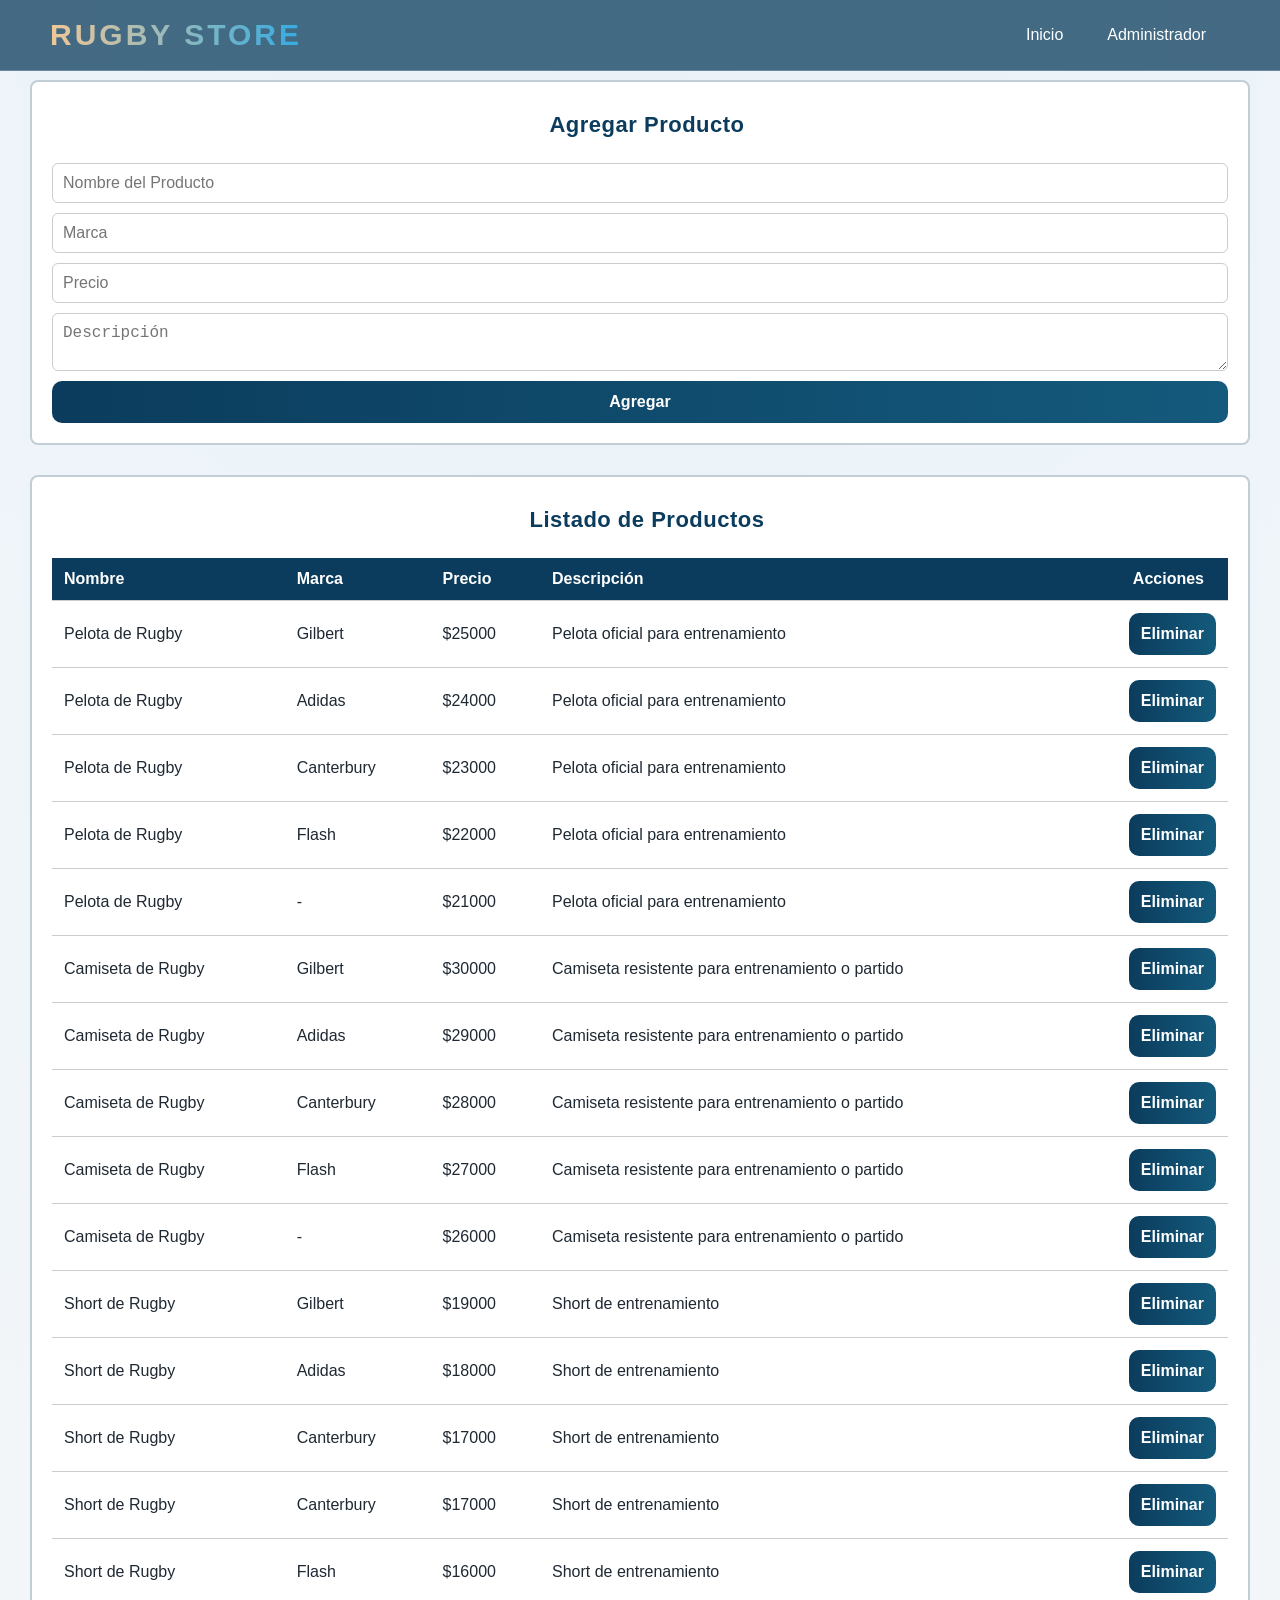
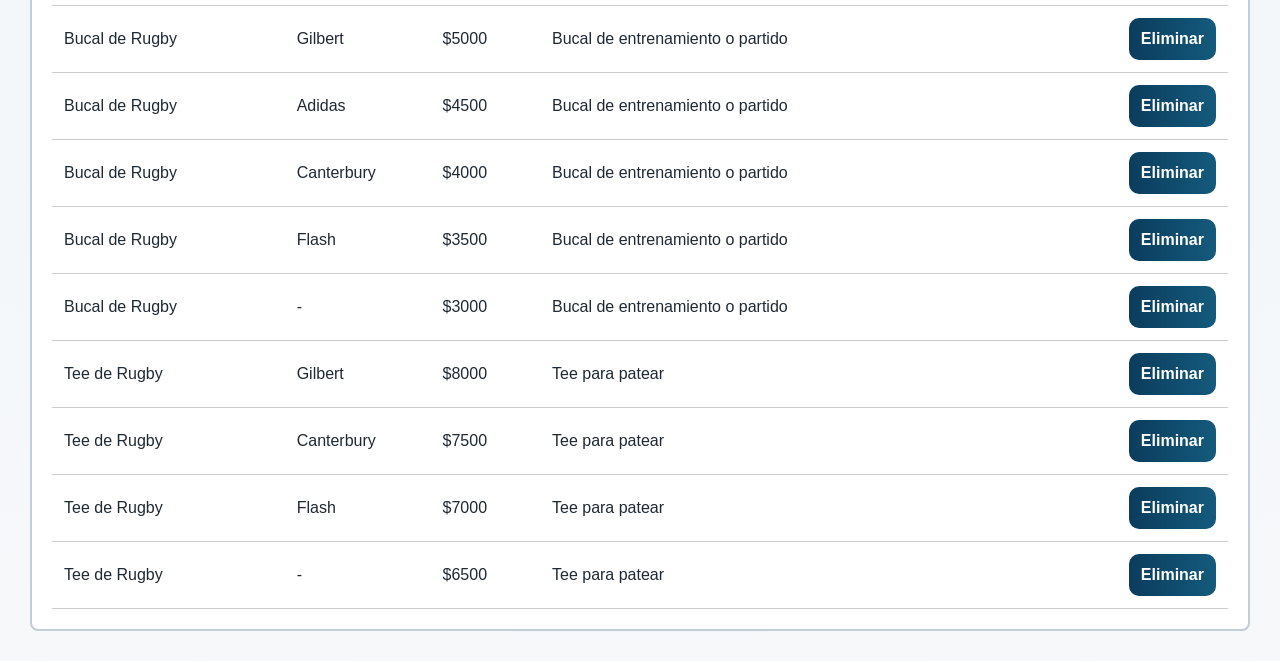
==== admin.html @ 3c960d38 "Subo proyecto de Tienda de Rugby" ====
<!DOCTYPE html>
<html lang="en">
<head>
    <meta charset="UTF-8">
    <meta name="viewport" content="width=device-width, initial-scale=1.0">
    <title>Administrador-Rugby Store</title>
    <link rel="stylesheet" href="css/styles.css">
</head>
<body>
    <header>
        <nav class="navbar">
            <h1 class="logo">Rugby Store</h1>
            <ul class="nav-links">
                <li><a href="index.html">Inicio</a></li>
                <li><a href="admin.html">Administrador</a></li>
            </ul>
        </nav>
    </header>
    <main>
        <div class="form-section">
            <h3>Agregar Producto</h3>
            <form id="formProducto">
                <input type="text" placeholder="Nombre del Producto">
                <input type="text" placeholder="Marca">
                <input type="number" placeholder="Precio">
                <textarea placeholder="Descripción"></textarea>
                <button type="submit">Agregar</button>
            </form>
        </div>
        <div class="table-section">
            <h3>Listado de Productos</h3>
            <table>
                <thead>
                    <tr>
                        <th>Nombre</th>
                        <th>Marca</th>
                        <th>Precio</th>
                        <th>Descripción</th>
                        <th class="acciones">Acciones</th>
                    </tr>
                </thead>
                <tbody id="tabla-productos">
                    
                </tbody>
            </table>
        </div>
    </main>
    <script src="js/app.js"></script>
    
</body>
</html>
---- css/styles.css ----
* {
    margin: 0;
    padding: 0;
    box-sizing: border-box;

}

body {
    animation: bodyFade 0.6s ease forwards;
}

@keyframes bodyFade {
    from {
        opacity: 0;
    }
    to {
        opacity: 1;
    }
}

body {
    font-family: 'Inter', 'Segoe UI', sans-serif;
    background: radial-gradient(circle at top, #eaf2f8, #f6f8fa);
    color: #1f2933;
    padding-top: 50px;
}

tbody tr {
    transition: background 0.3s;
}

tbody tr:hover {
    background: rgba(11, 60, 93, 0.05);
}

h1, h2, h3, h4 {
    font-weight: 600;
    letter-spacing: 0.5px;
}

h2 {
    text-align: top;
    font-size: 50px;
    font-weight: 700;
    margin-bottom: 25px;
    color: #ffffff;
    margin-top: 100px;
}

h3 {
    text-align: center;
    font-size: 22px;
    font-weight: 700;
    margin-bottom: 25px;
    color: #0b3c5d;
    position: center;
    padding-left: 14px;
    padding-top: 10px;
}

h4 {
    text-align: left;
    font-size: 40px;
    font-weight: 700;
    margin-bottom: 25px;
    color: #0b3c5d;
    position: center;
    padding-left: 14px;
    padding-top: 10px;
}

.navbar {
    position: fixed;
    top: 0;
    width: 100%;
    backdrop-filter: blur(12px);
    background: rgba(11, 60, 93, 0.75);
    color: white;
    display: flex;
    justify-content: space-between;
    align-items: center;
    padding: 18px 50px;
    border-bottom: 1px solid rgba(255,255,255,0.2);
    z-index: 1000;
}

.acciones {
    text-align: right;
    padding-right: 24px;
}

.logo {
    font-size: 30px;
    font-weight: 900;
    letter-spacing: 3px;
    text-transform: uppercase;
    transition: transform 0.3s ease;
    background: linear-gradient(90deg, #f0c796, #33abe2);
    background-clip: text;
    -webkit-text-fill-color: transparent;
}

.logo:hover {
    transform: scale(1.05);
}

.nav-links {
    color: white;
    text-decoration: none;
    font-weight: 500;
    padding: 6px 14px;
    display: flex;
    gap: 24px;
    list-style: none;
    border-radius: 999px;
    transition: background 0.3s, transform 0.2s;
}

.nav-links a {
    color: white;
    text-decoration: none;
    font-weight: 500;
    padding: 6px 10px;
    border-radius: 6px;
    transition: background 0.3s, color 0.3s;
}

.nav-links a:hover {
    background: rgba(255,255,255,0.2);
    transform: translateY(-2px);
}

.hero {
    background: linear-gradient(rgba(11, 60, 93, 0.75), rgba(11, 60, 93, 0.75)), url("../img/Hero-Rugby.jpg");
    background-size: cover;
    background-position: center;
    background-repeat: no-repeat;
    color: white;
    text-align: center;
    padding: 90px 20px 70px;
    position: relative;
    margin-top: -50px;
}

.hero h1 {
    font-size: 40px;
    font-weight: 800;
    margin-bottom: 12px;
}

.hero p {
    font-size: 18px;
    max-width: 700px;
    margin: 0 auto;
    opacity: 0.9;
}

.productos {
    padding: 40px 20px;
    display: grid;
    grid-template-columns: repeat(auto-fit, minmax(260px, 1fr));
    gap: 25px;
    max-width: 1200px;
    margin: 0 auto;
}

.productos-section {
    padding: 100px 20px;
}

.productos-section h3 {
    text-align: center;
    font-size: 36px;
    font-weight: 800;
    margin-bottom: 60px;
    position: relative;
}

.productos-section h3::after {
    content: "";
    display: block;
    width: 80px;
    height: 5px;
    background: linear-gradient(90deg, #0b3c5d, #2980b9);
    margin: 16px auto 0;
    border-radius: 10px;
}

.card {
    background: rgba(255,255,255,0.75);
    backdrop-filter: blur(10px);
    height: 400px;
    padding: 10px;
    border-radius: 22px;
    box-shadow: 0 20px 40px rgba(0,0,0,0.1), inset 0 1px 0 rgba(255,255,255,0.6);
    display: flex;
    flex-direction: column;
    transition: transform 0.4s ease, box-shadow 0.4s ease;
}

.card {
    animation: cardUp 0.8s ease both;
}

.card:nth-child(1) { animation-delay: 0.1s }
.card:nth-child(2) { animation-delay: 0.3s }
.card:nth-child(3) { animation-delay: 0.5s }
.card:nth-child(4) { animation-delay: 0.7s }

@keyframes cardUp {
    from {
        opacity: 0;
        transform: translateY(40px) scale(0.75);
    }
    to {
        opacity: 1;
        transform: translateY(0) scale(1);
    }
}

.card:hover {
    transform: scale(1.08);
    box-shadow: 0 85px 90px rgba(0,0,0,0.18);
}

.card img {
    width: 100%;
    height: 250px;
    object-fit: cover;
    border-radius: 16px;
    margin-bottom: 14px;
}

.card h4 {
    font-size: 19px;
    font-weight: 700;
    margin: 6px 0 8px;
    color: #0b3c5d;
    letter-spacing: 0.3px;
}

.card p {
    font-size: 14.5px;
    line-height: 1.65;
    color: #555;
    margin-bottom: 16px;
    text-align: left;
    padding-left: 15px;
}

.card h4::after {
    content: "";
    display: block;
    width: 40px;
    height: 3px;
    background: linear-gradient(90deg, #0b3c5d, #2980b9);
    border-radius: 10px;
    margin-top: 6px;
}

.card button {
    background: linear-gradient(135deg, #0b3c5d, #2980b9);
    border: none;
    border-radius: 999px;
    padding: 12px;
    color: white;
    font-weight: 600;
    cursor: pointer;
    box-shadow: 0 8px 20px rgba(0,0,0,0.3);
    transition: transform 0.3s, box-shadow 0.3s;
}

.card button:hover {
    transform: translateY(-3px);
    box-shadow: 0 14px 30px rgba(0,0,0,0.4);
}

.form-section {
    background-color: white;
    padding: 20px;
    margin: 30px;
    border-radius: 8px;
    border: 2px solid rgba(11, 60, 93, 0.25);
}

form {
    display: flex;
    flex-direction: column;
    gap: 10px;
}

.footer {
    background-color: #111;
    color: #fff;
    text-align: center;
    padding: 20px;
    font-size: 14px;
}

.footer p {
    margin: 0;
    opacity: 0.8;
}


input, textarea, button {
    padding: 10px;
    font-size: 16px;
}

input, textarea {
    border: 1px solid #ccc;
    border-radius: 6px;
    outline: none;
    transition: border-color 0.3s, box-shadow 0.3s;
}

input:focus, textarea:focus {
    border-color: #0b3c5d;
    box-shadow: 0 0 0 3px rgba(11, 60, 93, 0.15);
}

button {
    background: linear-gradient(90deg, #0b3c5d, #145a7c);
    color: white;
    border: none;
    border-radius: 10px;
    padding: 12px;
    font-weight: 600;
    cursor: pointer;
    transition: transform 0.2s, box-shadow 0.2s;
}

button:hover {
    transform: translateY(-2px);
    box-shadow: 0 6px 15px rgba(0,0,0,0.25);
}

.table-section {
    margin: 30px;
    background-color: white;
    padding: 20px;
    margin: 30px;
    border-radius: 8px;
    border: 2px solid rgba(11, 60, 93, 0.25);
}

table {
    width: 100%;
    border-collapse: collapse;
    background-color: white;
}

th, td {
    padding: 12px;
    border-bottom: 1px solid #ccc;
    text-align: left;
}

th {
    background-color: #0b3c5d;
    color: white;
}

td:last-child {
    text-align: right;
}

.btn-flotante {
    position: fixed;
    bottom: 20px;
    right: 20px;
    background-color: #25d366;
    color: white;
    padding: 14px 22px;
    border-radius: 30px;
    font-weight: 600;
    text-decoration: none;
    box-shadow: 0 10px 20px rgba(0,0,0,0.2);
    transition: transform 0.3s, box-shadow 0.3s;
    animation: pulse 2.2s infinite;
}

@keyframes pulse {
    0% {
        box-shadow: 0 0 0 0 rgba(37,211,102,0.6);
    }
    70% {
        box-shadow: 0 0 0 18px rgba(37,211,102,0);
    }
    100% {
        box-shadow: 0 0 0 0 rgba(37,211,102,0);
    }
}

.btn-flotante:hover {
    transform: translateY(-3px);
    box-shadow: 0 15px 25px rgba(0,0,0,0.3);
}

@media (max-width: 768px) {
    .productos {
        flex-direction: column;
        align-items: center;
    }

    .nav-links {
        flex-direction: column;
        gap: 10px;
    }
}
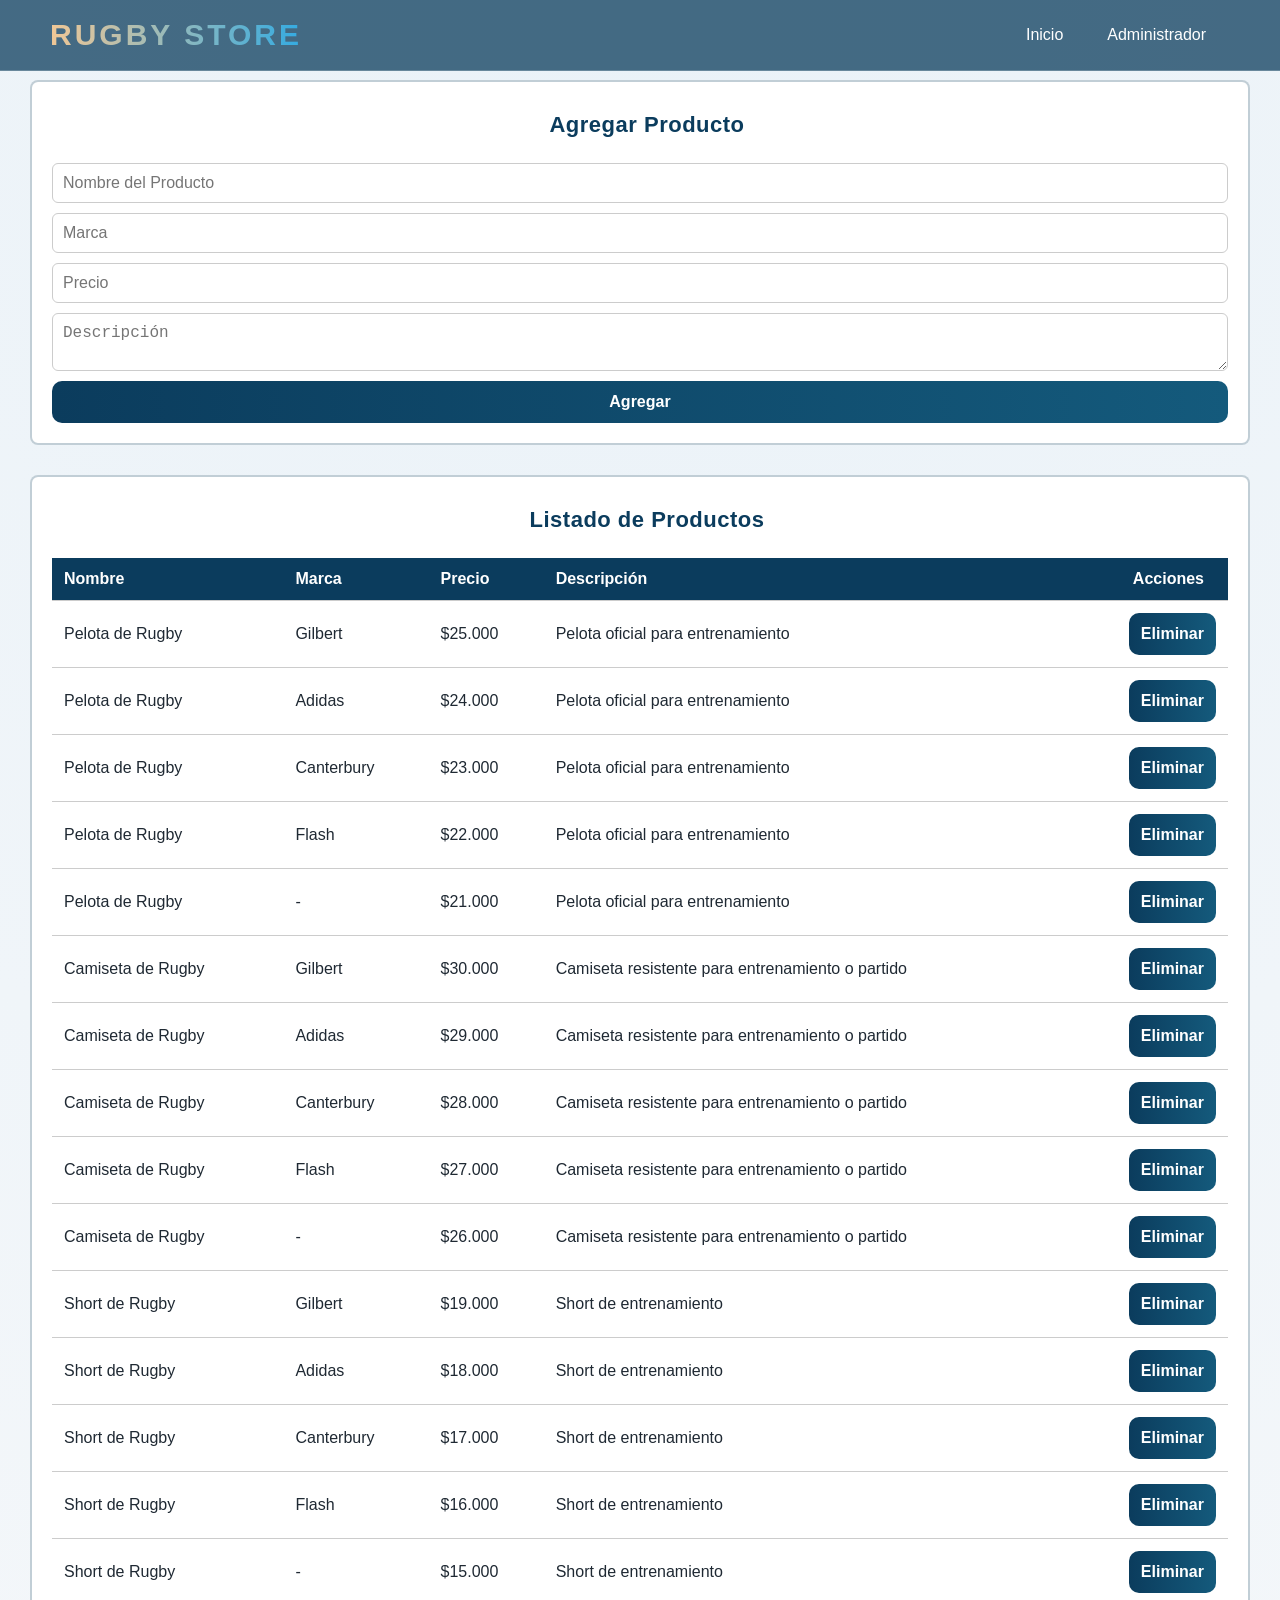
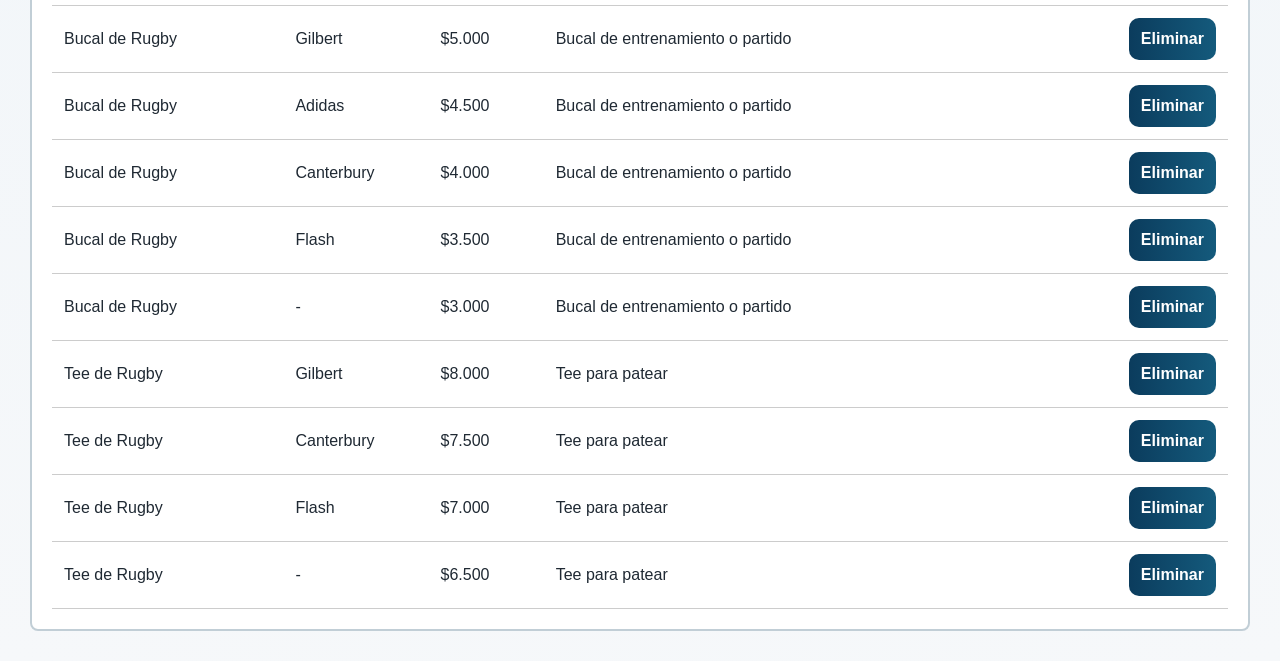
==== commit 3b9bff59: "Actualizo index, admin, app y añado un README.md" ====
--- a/admin.html
+++ b/admin.html
@@ -1,5 +1,5 @@
 <!DOCTYPE html>
-<html lang="en">
+<html lang="es">
 <head>
     <meta charset="UTF-8">
     <meta name="viewport" content="width=device-width, initial-scale=1.0">
